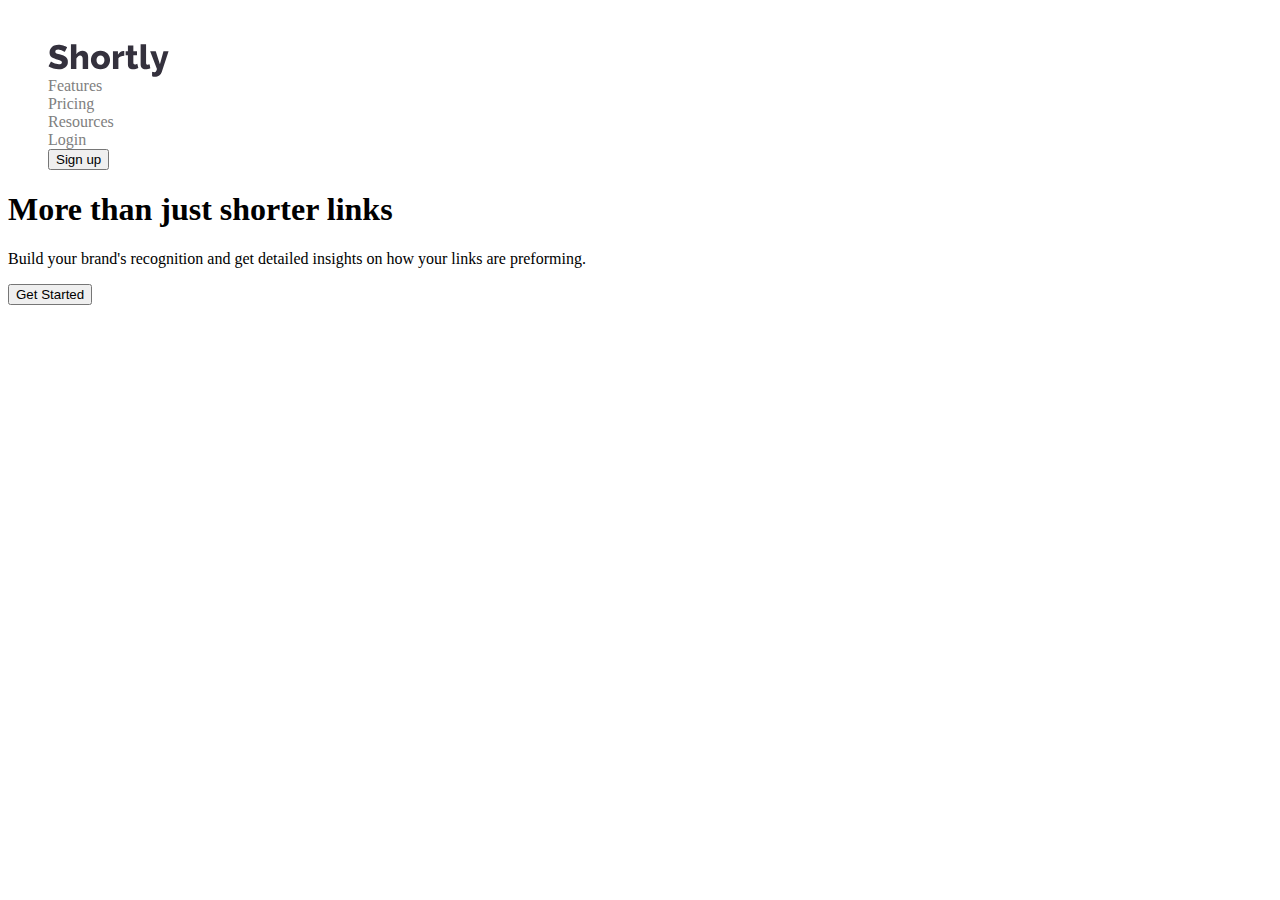
==== DesafioMaquetado/index.html @ 772f4b38 "DesafioMaquetado" ====
<!DOCTYPE html>
<html lang="en">
<head>
    <meta charset="UTF-8">
    <meta name="viewport" content="width=device-width, initial-scale=1.0">
    <link rel ="stylesheet" href="style.css">
    <title>Desafio Maquetado</title>
</head>
<body>
<nav>
    <ul>
        <li><img src="images/logo.svg" ></li>
        <li>Features</li>
        <li>Pricing</li>
        <li>Resources</li>
        <li>Login</li>
        <li><input type="button" value="Sign up"></li>

    </ul>
</nav>
    <header>
        <h1><b>More than just shorter links</b></h1>
        <p>Build your brand's recognition and get detailed insights on how your links
            are preforming.
        </p>
        <input type="button" value="Get Started">
        <img src="">

    </header>

    <div>

    </div>

</body>
</html>
---- DesafioMaquetado/style.css ----
*{
   box-sizing: border-box; 
}

body{
   padding-top:20px;
}

nav{
    
}

nav ul li{
    color: gray;
    list-style: none;
    display: flex;
    align-items: center;
}
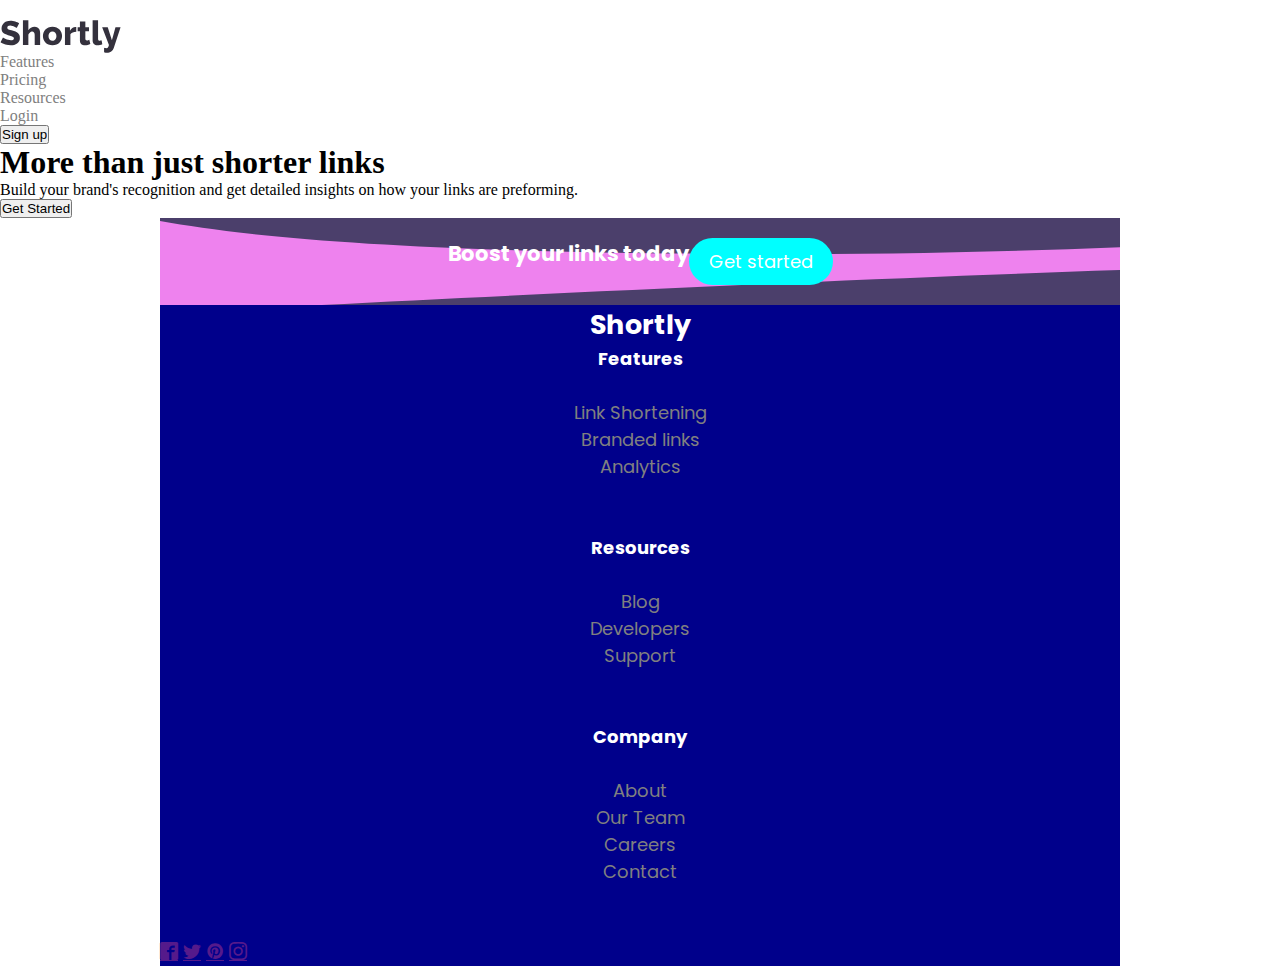
==== commit 99b9703e: "Actualizando el footer Erika" ====
--- a/DesafioMaquetado/index.html
+++ b/DesafioMaquetado/index.html
@@ -4,6 +4,8 @@
     <meta charset="UTF-8">
     <meta name="viewport" content="width=device-width, initial-scale=1.0">
     <link rel ="stylesheet" href="style.css">
+    <link rel="Stylesheet" href="font.css"> <!--Hay que agregar este archivo css para que se vea la Social Bar -->
+    <link href="https://fonts.googleapis.com/css2?family=Poppins:wght@500;700&display=swap" rel="stylesheet">  <!--Para la fuente-->
     <title>Desafio Maquetado</title>
 </head>
 <body>
@@ -32,5 +34,62 @@
 
     </div>
 
+    <!-- Mobile vertion first-->
+
+<footer>
+
+    <div class="container">
+        
+    <div id="box_morado"> <!--Segmento morado-->
+       <h3 class="sobres"> Boost your links today </h3>
+       <br>
+     <input type="button" value="Get started" id="getstarboton">
+    </div>
+    
+    
+    <div id="box_negro"> <!--Segmento negro-->
+    <h2 class="sobres">Shortly</h2>
+    <ul>
+        
+        <li class="about"><strong> Features</strong></li>
+        <br>
+        <li class="vinculo">Link Shortening</li>
+        <li class="vinculo">Branded links</li>
+        <li class="vinculo">Analytics</li>
+        <br>
+        <br>
+        <li class="about"><strong> Resources</strong></li>
+        <br>
+        <li class="vinculo">Blog</li>
+        <li class="vinculo">Developers</li>
+        <li class="vinculo">Support</li>
+        <br>
+        <br>
+        <li class="about"><strong> Company</strong></li>
+        <br>
+        <li class="vinculo">About</li>
+        <li class="vinculo">Our Team</li>
+        <li class="vinculo">Careers</li>
+        <li class="vinculo">Contact</li>
+    
+    </ul>
+    <br>
+    <br>
+    </div> 
+    <div class="social">  <!--Esta es la social bar-->
+        <a href="" class="icon-facebook2" target="_blank"></a>
+        <a href=""class="icon-twitter"target="_blank"></a>
+        <a href="" class="icon-pinterest" target="_blank"></a>
+        <a href=""class="icon-instagram" target="_blank"></a>
+    
+    </div>
+    </div>
+      
+    
+    
+    
+    
+    </footer>
+
 </body>
 </html>
--- a/DesafioMaquetado/style.css
+++ b/DesafioMaquetado/style.css
@@ -15,4 +15,84 @@
     list-style: none;
     display: flex;
     align-items: center;
-}+}
+
+
+/*** INICIN ESTILOS DE ERIKA ***/
+/*Mobile first*/
+
+*{
+    margin: 0px;
+    padding: 0px;
+}
+.container {
+
+    max-width: 960px;
+    margin: auto;
+}
+div ul li{
+    list-style: none;
+}
+footer{ /*Para el estilo de fuente*/
+    
+           font-family: 'Poppins', sans-serif;
+           font-size: 18px;
+} 
+
+/*Para el color de fuente*/
+.sobres{
+    color: white;
+    text-align: center;
+}
+.about{
+    color: white;
+    text-align: center;
+}
+.vinculo {
+           color:gray;
+           text-align: center;
+}
+.social{ 
+        color: white;
+        background-color: darkblue;
+        align-items: center;
+}
+.icon {
+      
+
+}
+#box_morado {
+    display: flex;
+    justify-content: center;
+    flex-wrap: wrap;
+    align-content: center;
+    background-image: url(images//bg-boost-mobile.svg);
+    background-color: violet;
+    background-position: center;
+    background-repeat: no-repeat;
+    background-size: 100% 100%;
+    padding: 20px;
+
+}
+/*Estilo del boton*/
+#getstarboton{
+    display: flex;
+    justify-content: center;
+    flex-wrap: wrap;
+    align-content: center;
+    color: white;
+    background-color: cyan;
+    border: none;
+    font-family: 'Poppins', sans-serif;
+    font-size: 18px;
+    padding: 10px 20px;
+    border-radius: 50px;
+    cursor: pointer;
+
+}
+#box_negro {
+
+    background-color: darkblue;
+}
+
+/*** FINALIZAN ESTILOS DE ERIKA ***/--- a/DesafioMaquetado/font.css
+++ b/DesafioMaquetado/font.css
@@ -0,0 +1,48 @@
+@font-face {
+  font-family: 'icomoon';
+  src:  url('fonts/icomoon.eot?9xrzl');
+  src:  url('fonts/icomoon.eot?9xrzl#iefix') format('embedded-opentype'),
+    url('fonts/icomoon.ttf?9xrzl') format('truetype'),
+    url('fonts/icomoon.woff?9xrzl') format('woff'),
+    url('fonts/icomoon.svg?9xrzl#icomoon') format('svg');
+  font-weight: normal;
+  font-style: normal;
+  font-display: block;
+}
+
+[class^="icon-"], [class*=" icon-"] {
+  /* use !important to prevent issues with browser extensions that change fonts */
+  font-family: 'icomoon' !important;
+  speak: never;
+  font-style: normal;
+  font-weight: normal;
+  font-variant: normal;
+  text-transform: none;
+  line-height: 1;
+  
+
+  /* Better Font Rendering =========== */
+  -webkit-font-smoothing: antialiased;
+  -moz-osx-font-smoothing: grayscale;
+}
+
+.icon-facebook2:before {
+  content: "\ea91";
+  align-items: center;
+  text-decoration: none;
+}
+.icon-instagram:before {
+  content: "\ea92";
+  align-items: center;
+  text-decoration: none;
+}
+.icon-twitter:before {
+  content: "\ea96";
+  align-items: center;
+  text-decoration: none;
+}
+.icon-pinterest:before {
+  content: "\ead1";
+  align-items: center;
+  text-decoration: none;
+}
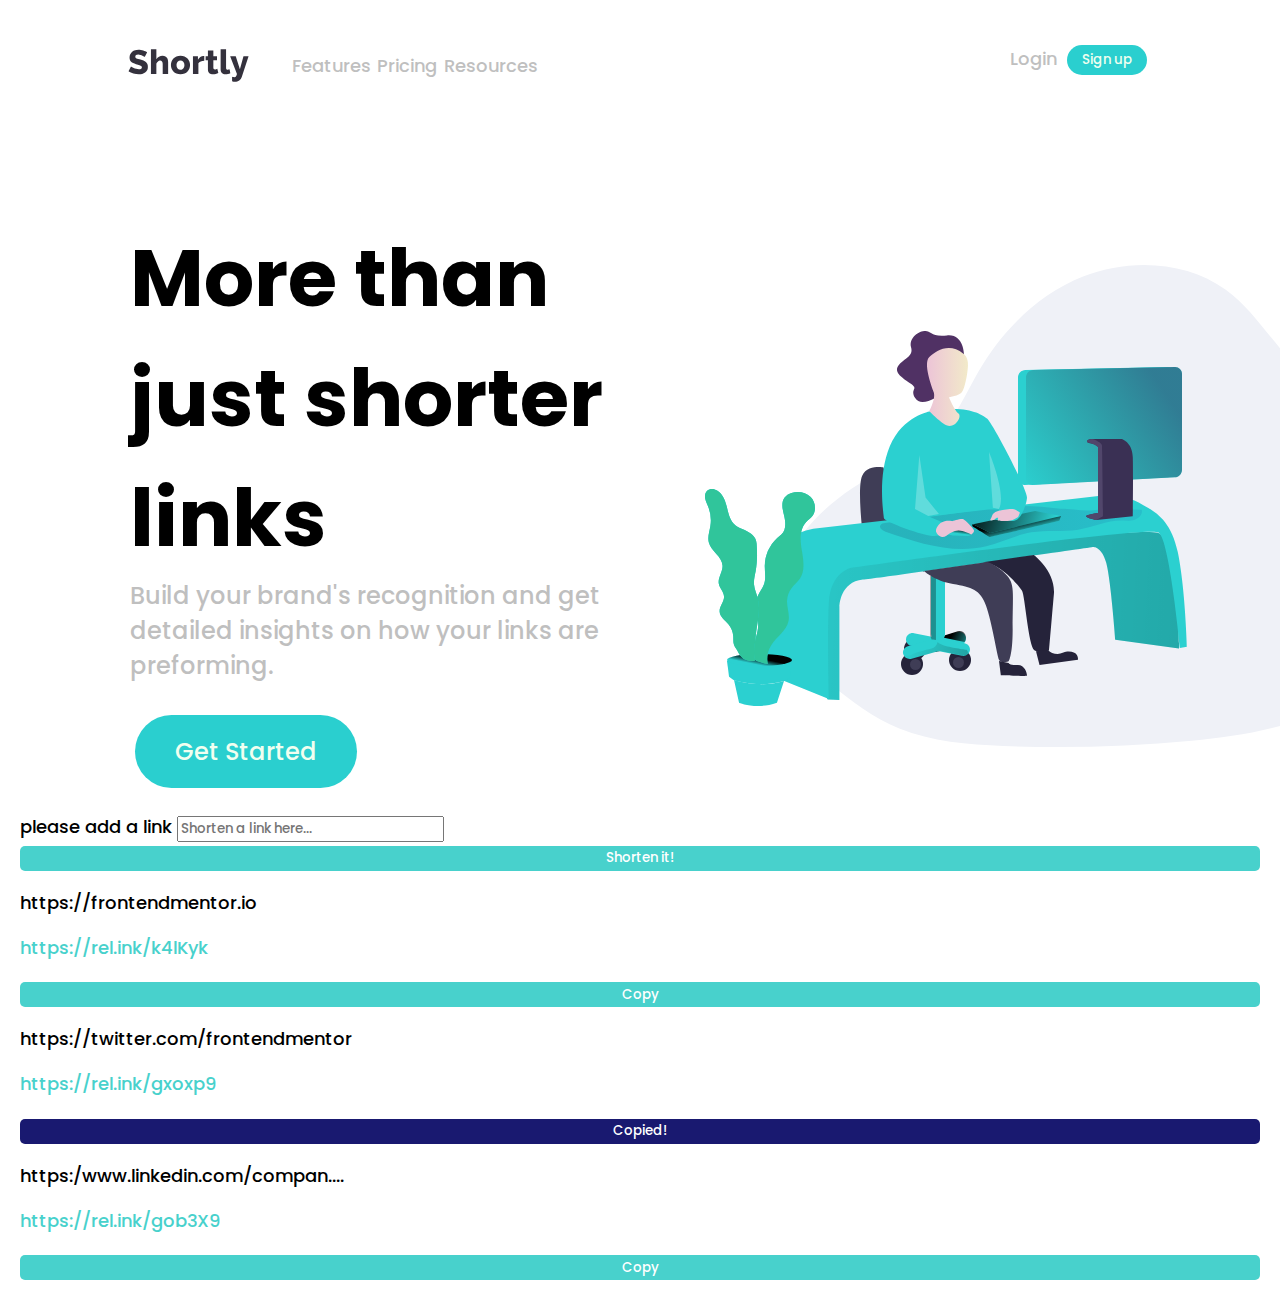
==== commit aeb28527: "nuevo con cambios de marco" ====
--- a/DesafioMaquetado/index.html
+++ b/DesafioMaquetado/index.html
@@ -4,92 +4,71 @@
     <meta charset="UTF-8">
     <meta name="viewport" content="width=device-width, initial-scale=1.0">
     <link rel ="stylesheet" href="style.css">
-    <link rel="Stylesheet" href="font.css"> <!--Hay que agregar este archivo css para que se vea la Social Bar -->
-    <link href="https://fonts.googleapis.com/css2?family=Poppins:wght@500;700&display=swap" rel="stylesheet">  <!--Para la fuente-->
+    <link href="https://fonts.googleapis.com/css2?family=Poppins:wght@500;700&display=swap" rel="stylesheet">
     <title>Desafio Maquetado</title>
 </head>
 <body>
-<nav>
-    <ul>
-        <li><img src="images/logo.svg" ></li>
-        <li>Features</li>
-        <li>Pricing</li>
-        <li>Resources</li>
-        <li>Login</li>
-        <li><input type="button" value="Sign up"></li>
-
-    </ul>
-</nav>
-    <header>
-        <h1><b>More than just shorter links</b></h1>
-        <p>Build your brand's recognition and get detailed insights on how your links
-            are preforming.
-        </p>
-        <input type="button" value="Get Started">
-        <img src="">
-
-    </header>
-
     <div>
-
+        <nav>
+            <section class="nav-1">
+                <div class="nav-logo">
+                    <img src="images/logo.svg" >
+                </div>
+                <div class="nav-links">
+                    <div class="hover-text-nav">Features</div>
+                    <div class="hover-text-nav">Pricing</div>
+                    <div class="hover-text-nav">Resources</div>
+                </div>
+            </section>
+            <section class="nav-2">    
+                <div class="login hover-text-nav">Login</div>
+                <div><input class="sign-up" type="button" value="Sign up"></div>
+            </section>
+        </nav>
+        <header>
+            <section>
+                <h1 class="titles">More than just shorter links</h1>
+                <p class="header-p ">Build your brand's recognition and get detailed insights on how your links
+                    are preforming.
+                </p>
+                <input class="sign-up botton-large" type="button" value="Get Started">
+            </section>    
+            <section class="imagen_secretaria">    
+                <img src="images/illustration-working.svg">
+            </section>
+        </header>
     </div>
 
-    <!-- Mobile vertion first-->
+    <aside>
+        <form action="">
+          <div class="form group">
+            <label for="">please add a link</label>
+            <input type="text" name="link" placeholder="Shorten a link here...">
+          </div>
+               <button class="button">Shorten it!</button>
+          <div class="form link">
+            <p>https://frontendmentor.io</p>
+                <div style="color:MediumTurquoise">
+            <p>https://rel.ink/k4lKyk</p>
+                  </div>
+            <button class="button-turquoise">Copy</button>
+          </div>
+          <div class="form link2">
+            <p>https://twitter.com/frontendmentor</p>
+            <div style="color:MediumTurquoise">
+              <p>https://rel.ink/gxoxp9</p>
+            </div>
+            <button class="button-black">Copied!</button>
+          </div>
+          <div class="form link3">
+            <p>https:/www.linkedin.com/compan....</p>
+            <div style="color:MediumTurquoise">
+              <p>https://rel.ink/gob3X9</p>
+            </div>
+            <button class="button-blue">Copy</button>
+          </aside>
 
-<footer>
 
-    <div class="container">
-        
-    <div id="box_morado"> <!--Segmento morado-->
-       <h3 class="sobres"> Boost your links today </h3>
-       <br>
-     <input type="button" value="Get started" id="getstarboton">
-    </div>
-    
-    
-    <div id="box_negro"> <!--Segmento negro-->
-    <h2 class="sobres">Shortly</h2>
-    <ul>
-        
-        <li class="about"><strong> Features</strong></li>
-        <br>
-        <li class="vinculo">Link Shortening</li>
-        <li class="vinculo">Branded links</li>
-        <li class="vinculo">Analytics</li>
-        <br>
-        <br>
-        <li class="about"><strong> Resources</strong></li>
-        <br>
-        <li class="vinculo">Blog</li>
-        <li class="vinculo">Developers</li>
-        <li class="vinculo">Support</li>
-        <br>
-        <br>
-        <li class="about"><strong> Company</strong></li>
-        <br>
-        <li class="vinculo">About</li>
-        <li class="vinculo">Our Team</li>
-        <li class="vinculo">Careers</li>
-        <li class="vinculo">Contact</li>
-    
-    </ul>
-    <br>
-    <br>
-    </div> 
-    <div class="social">  <!--Esta es la social bar-->
-        <a href="" class="icon-facebook2" target="_blank"></a>
-        <a href=""class="icon-twitter"target="_blank"></a>
-        <a href="" class="icon-pinterest" target="_blank"></a>
-        <a href=""class="icon-instagram" target="_blank"></a>
-    
-    </div>
-    </div>
-      
-    
-    
-    
-    
-    </footer>
 
 </body>
 </html>
--- a/DesafioMaquetado/style.css
+++ b/DesafioMaquetado/style.css
@@ -1,98 +1,164 @@
 *{
    box-sizing: border-box; 
+   font-family: 'Poppins', sans-serif;
+   font-weight: 500;
 }
 
 body{
-   padding-top:20px;
+   padding-top:40px;
+   font-size: 18px;
+   margin: 0;
 }
 
 nav{
-    
+    width: 100%;
+    margin: 0;
+    padding-left: 8rem;
+    padding-right: 8rem;
+    height: 50px;
+    display: flex;
+    justify-content: space-between;
+    color:hsl(0, 0%, 75%)
 }
 
-nav ul li{
-    color: gray;
-    list-style: none;
-    display: flex;
+.nav-1{
+    width: 40%;
+    display:flex;
+    justify-content: space-between;
     align-items: center;
 }
 
+.nav-2{
+    width: 60%;
+    display:flex;
+    justify-content: flex-end;
+}  
 
-/*** INICIN ESTILOS DE ERIKA ***/
-/*Mobile first*/
+.nav-logo{
+    width: 30%;
+    display:flex;
+    justify-content: flex-start;
+}
+.nav-links{
+    width: 60%;
+    display:flex;
+    justify-content: space-between;
+}
 
-*{
-    margin: 0px;
-    padding: 0px;
+.hover-text-nav:hover{
+    color: hsl(0, 0%, 33%);
 }
-.container {
 
-    max-width: 960px;
+
+.login{
+    margin: 5px;    
+}
+
+.sign-up{
+
+    margin:5px;
+    background-color: hsl(180, 66%, 49%);
+    color: honeydew;
+    border-width: 0px;
+    padding-top: 5px;
+    padding-bottom: 5px;
+    padding-left: 15px;
+    padding-right: 15px;
+    border-radius: 20px;
+
+}
+
+.botton-large{
+    margin-top: 2rem;
+    padding-top: 1.2rem;
+    padding-bottom: 1.2rem;
+    padding-left: 2.5rem;
+    padding-right: 2.5rem;
+    font-size: 1.5rem;
+    border-radius: 40px;
+}
+
+.sign-up:hover{
+    background-color: hsl(180, 91%, 79%);
+}
+
+header{
+    width: 100%;
+    padding-top: 8rem;
+    padding-left:130px;
+    display: flex;
+
+}
+
+header section{
+    width: 50%;
+    display: flex;
+    flex-wrap: wrap;
+    align-content: center;
+}
+
+
+.titles{
+    font-family: 'Poppins', sans-serif;
+    font-weight: 700;
+    font-size: 5rem;
     margin: auto;
 }
-div ul li{
-    list-style: none;
+
+.header-p{
+    font-size: 1.5rem;
+    margin: auto;
+    color:hsl(0, 0%, 75%)
 }
-footer{ /*Para el estilo de fuente*/
-    
-           font-family: 'Poppins', sans-serif;
-           font-size: 18px;
-} 
-
-/*Para el color de fuente*/
-.sobres{
-    color: white;
-    text-align: center;
-}
-.about{
-    color: white;
-    text-align: center;
-}
-.vinculo {
-           color:gray;
-           text-align: center;
-}
-.social{ 
-        color: white;
-        background-color: darkblue;
-        align-items: center;
-}
-.icon {
-      
-
-}
-#box_morado {
-    display: flex;
-    justify-content: center;
-    flex-wrap: wrap;
-    align-content: center;
-    background-image: url(images//bg-boost-mobile.svg);
-    background-color: violet;
-    background-position: center;
-    background-repeat: no-repeat;
-    background-size: 100% 100%;
-    padding: 20px;
-
-}
-/*Estilo del boton*/
-#getstarboton{
-    display: flex;
-    justify-content: center;
-    flex-wrap: wrap;
-    align-content: center;
-    color: white;
-    background-color: cyan;
-    border: none;
-    font-family: 'Poppins', sans-serif;
-    font-size: 18px;
-    padding: 10px 20px;
-    border-radius: 50px;
-    cursor: pointer;
-
-}
-#box_negro {
-
-    background-color: darkblue;
+.imagen_secretaria{
+    overflow: hidden;
+    width: 50%;
 }
 
-/*** FINALIZAN ESTILOS DE ERIKA ***/+/*---------*/
+
+form{
+    background-color:white;
+    padding:20px;
+    border-radius:10px;
+  }
+  form form-group{
+    width:100%;
+  }
+  .button{
+    color:white;
+    height:25px;
+    background-color:MediumTurquoise;
+    border:MediumTurquoise;
+    border:1px;
+    border-radius:5px;
+    width:100%;
+  }
+  .button-turquoise{
+    color:white;
+    height:25px;
+    background-color:MediumTurquoise;
+    border:MediumTurquoise;
+    border:1px;
+    border-radius:5px;
+    width:100%;
+  }
+  .button-black{
+    color:white;
+    height:25px;
+    background-color:MidnightBlue;
+    border:MediumTurquoise;
+    border:1px;
+    border-radius:5px;
+    width:100%;
+  }
+  .button-blue{
+    color:white;
+    height:25px;
+    background-color:MediumTurquoise;
+    border:MediumTurquoise;
+    border:1px;
+    border-radius:5px;
+    width:100%
+  }
+  